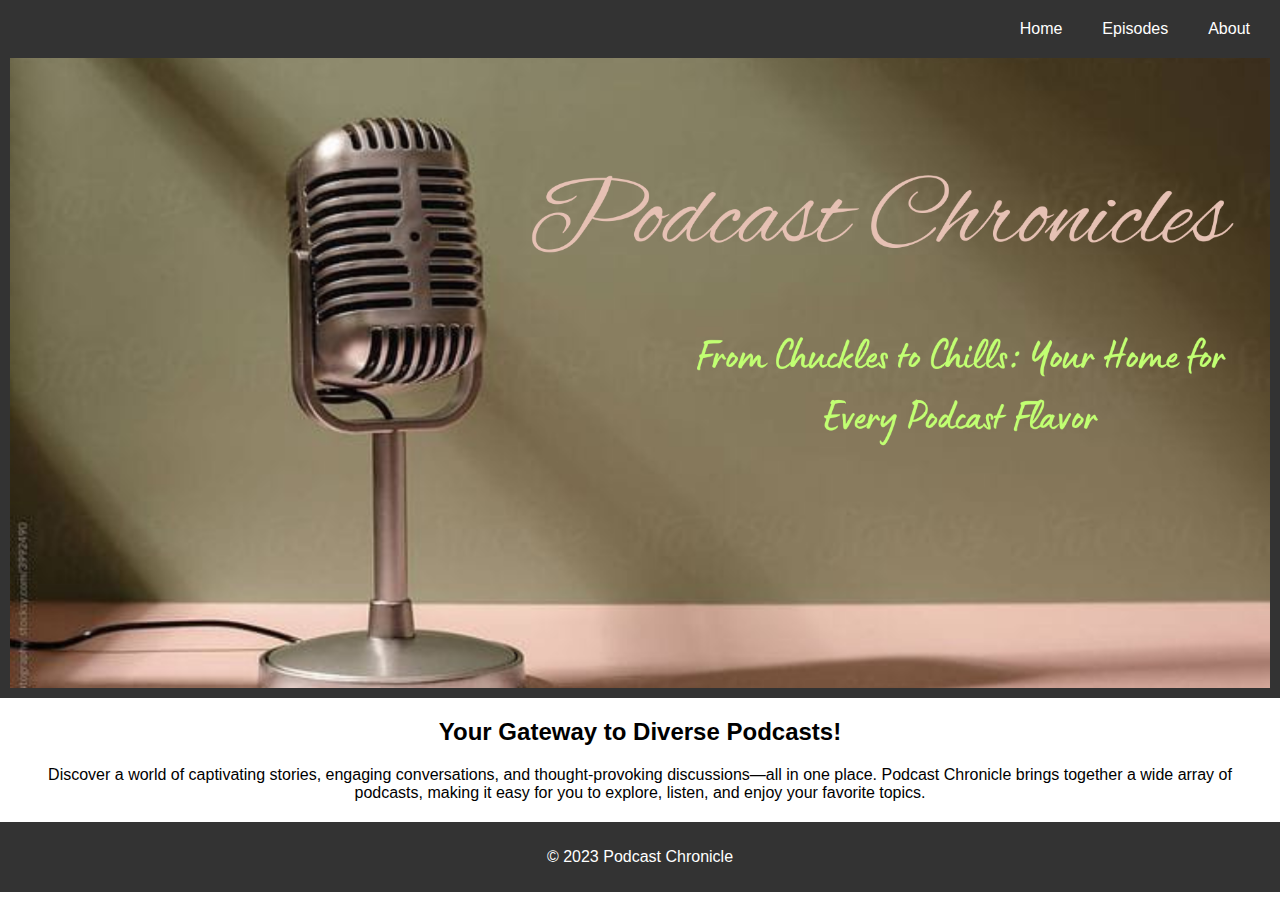
==== index.html @ 93cf0711 "Update index.html" ====
<!DOCTYPE html>
<html lang="en">
<head>
    <meta charset="UTF-8">
    <meta name="viewport" content="width=device-width, initial-scale=1.0">
    <title>Podcast Chronicle - Home</title>
    <style>
        body {
            font-family: 'Arial', sans-serif;
            margin: 0;
            padding: 0;
            box-sizing: border-box;
        }

        header {
            background-color: #333;
            color: #fff;
            padding: 10px;
            text-align: center;
        }

        nav {
            display: flex;
            justify-content: right;
            margin-bottom: 10px;
        }

        nav a {
            color: #fff;
            text-decoration: none;
            padding: 10px;
            margin: 0 10px;
        }

        img {
            width: 100%; 
            height: 70vh; 
            object-fit: cover; /* Ensure the image covers the container */
            display: block; /* Remove extra spacing at the bottom of the image */
            margin: 0 auto; /* Center the image */
        }

        main {
            text-align: center;
            margin: 20px;
        }

        footer {
            background-color: #333;
            color: #fff;
            text-align: center;
            padding: 10px;
        }
    </style>
</head>
<body>
    <header>
        <nav>
            <a href="index.html">Home</a>
            <a href="episodes.html">Episodes</a>
            <a href="./about.html">About</a>
        </nav>
        <img src="./mainx.png" alt="Podcast Chronicle Image">
    </header>

    <main>
        <h2>Your Gateway to Diverse Podcasts!</h2>
        <p>Discover a world of captivating stories, engaging conversations, and thought-provoking discussions—all in one place. 
            Podcast Chronicle brings together a wide array of podcasts, making it easy for you to explore, listen, and enjoy your favorite topics.
        </p>
    </main>

    <footer>
        <p>&copy; 2023 Podcast Chronicle</p>
    </footer>

    <script src="script.js"></script>
</body>
</html>
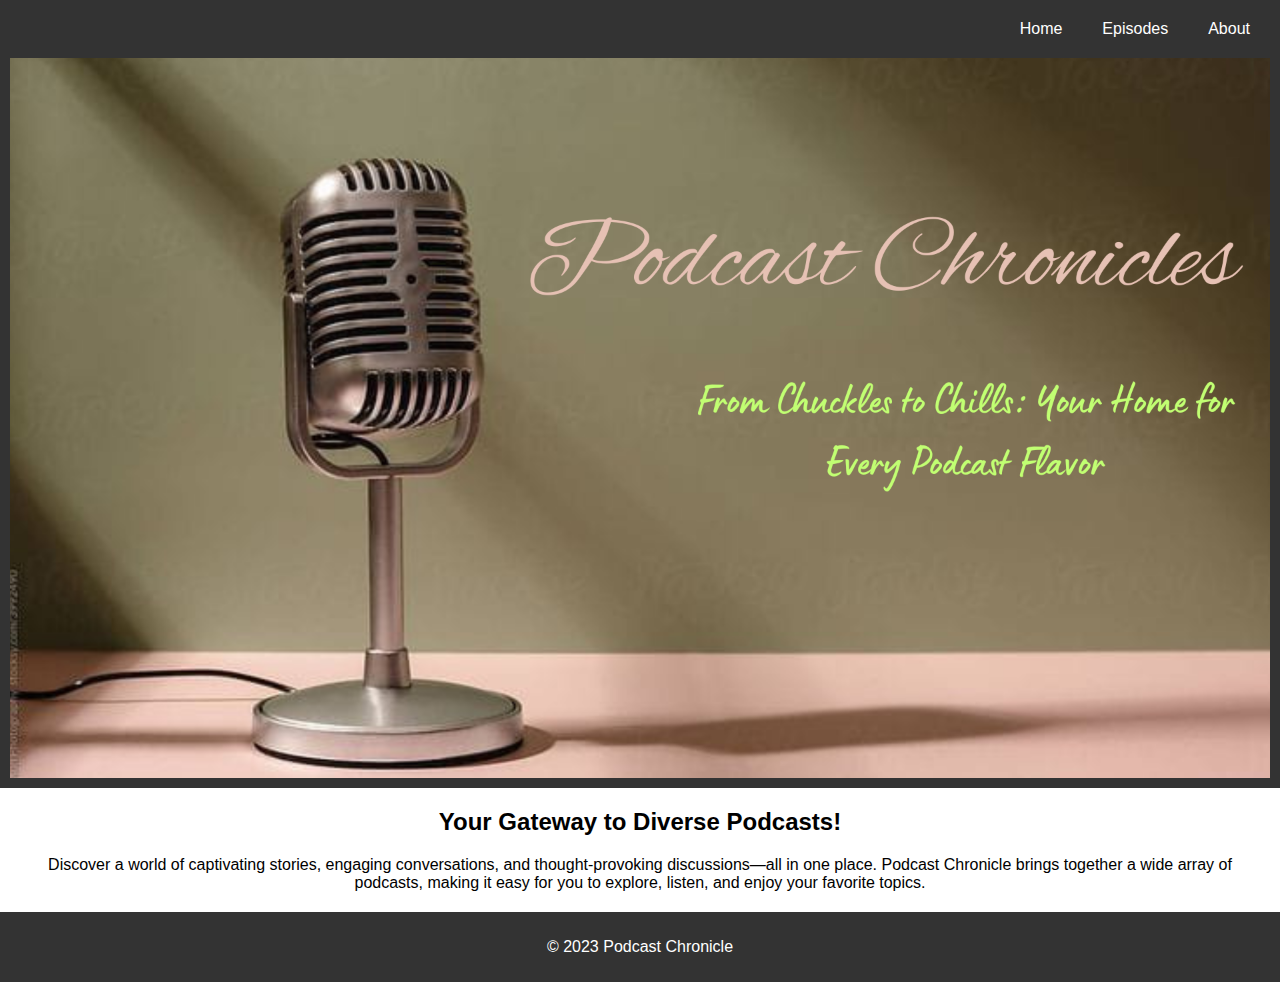
==== commit f254895b: "Update index.html" ====
--- a/index.html
+++ b/index.html
@@ -34,7 +34,7 @@
 
         img {
             width: 100%; 
-            height: 70vh; 
+            height: 80vh; 
             object-fit: cover; /* Ensure the image covers the container */
             display: block; /* Remove extra spacing at the bottom of the image */
             margin: 0 auto; /* Center the image */
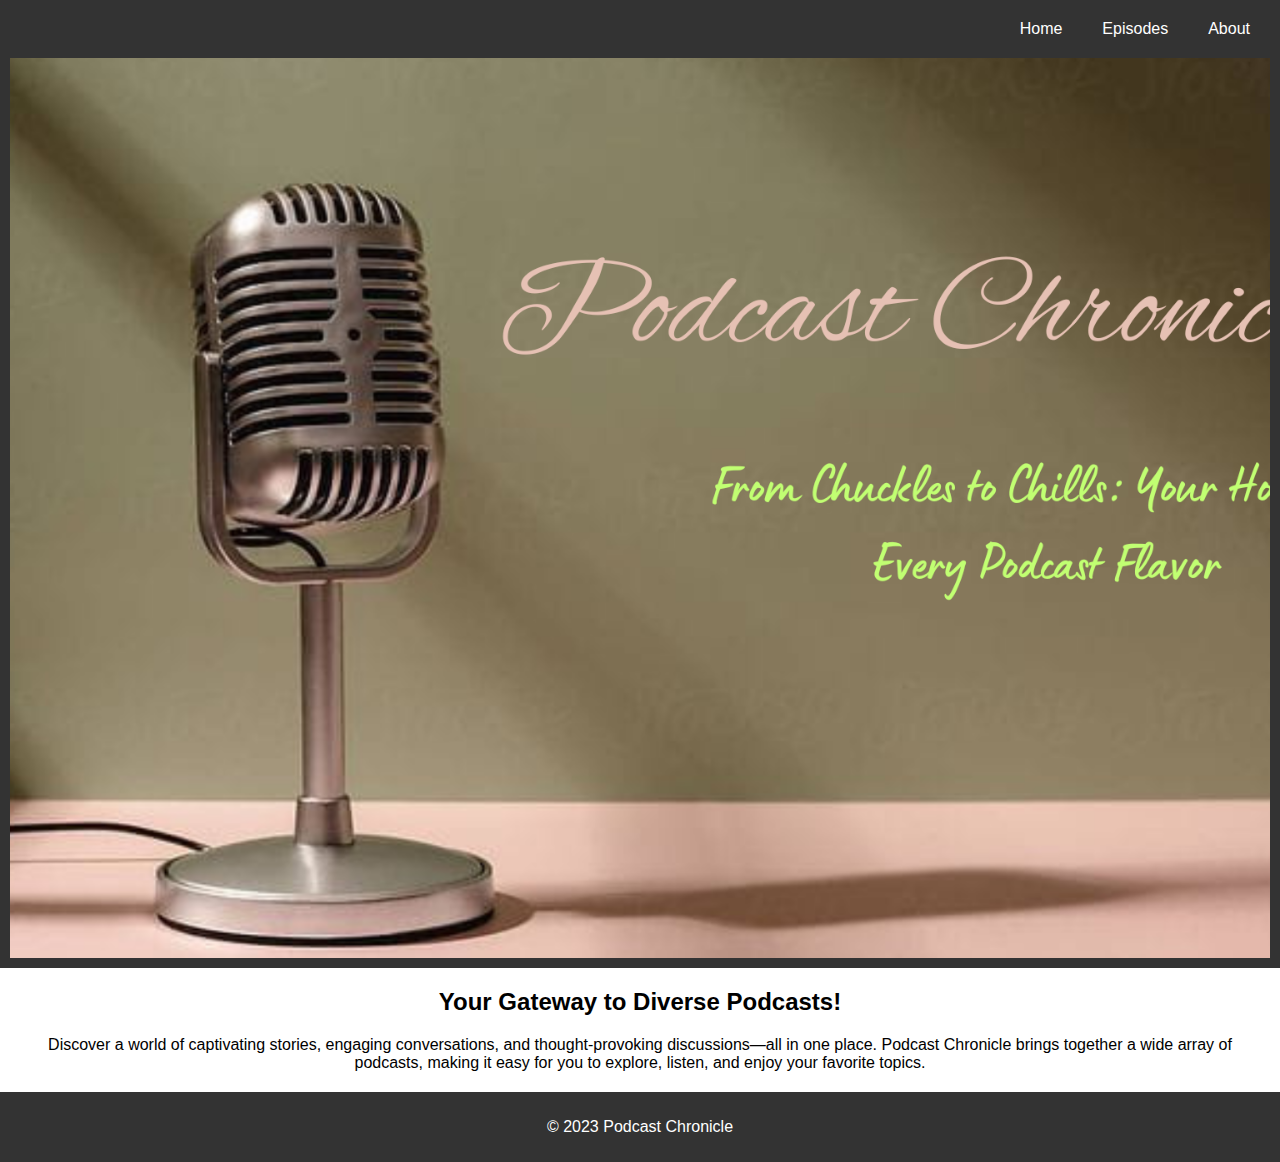
==== commit da4fc116: "Update index.html" ====
--- a/index.html
+++ b/index.html
@@ -34,7 +34,7 @@
 
         img {
             width: 100%; 
-            height: 80vh; 
+            height: 100vh; 
             object-fit: cover; /* Ensure the image covers the container */
             display: block; /* Remove extra spacing at the bottom of the image */
             margin: 0 auto; /* Center the image */
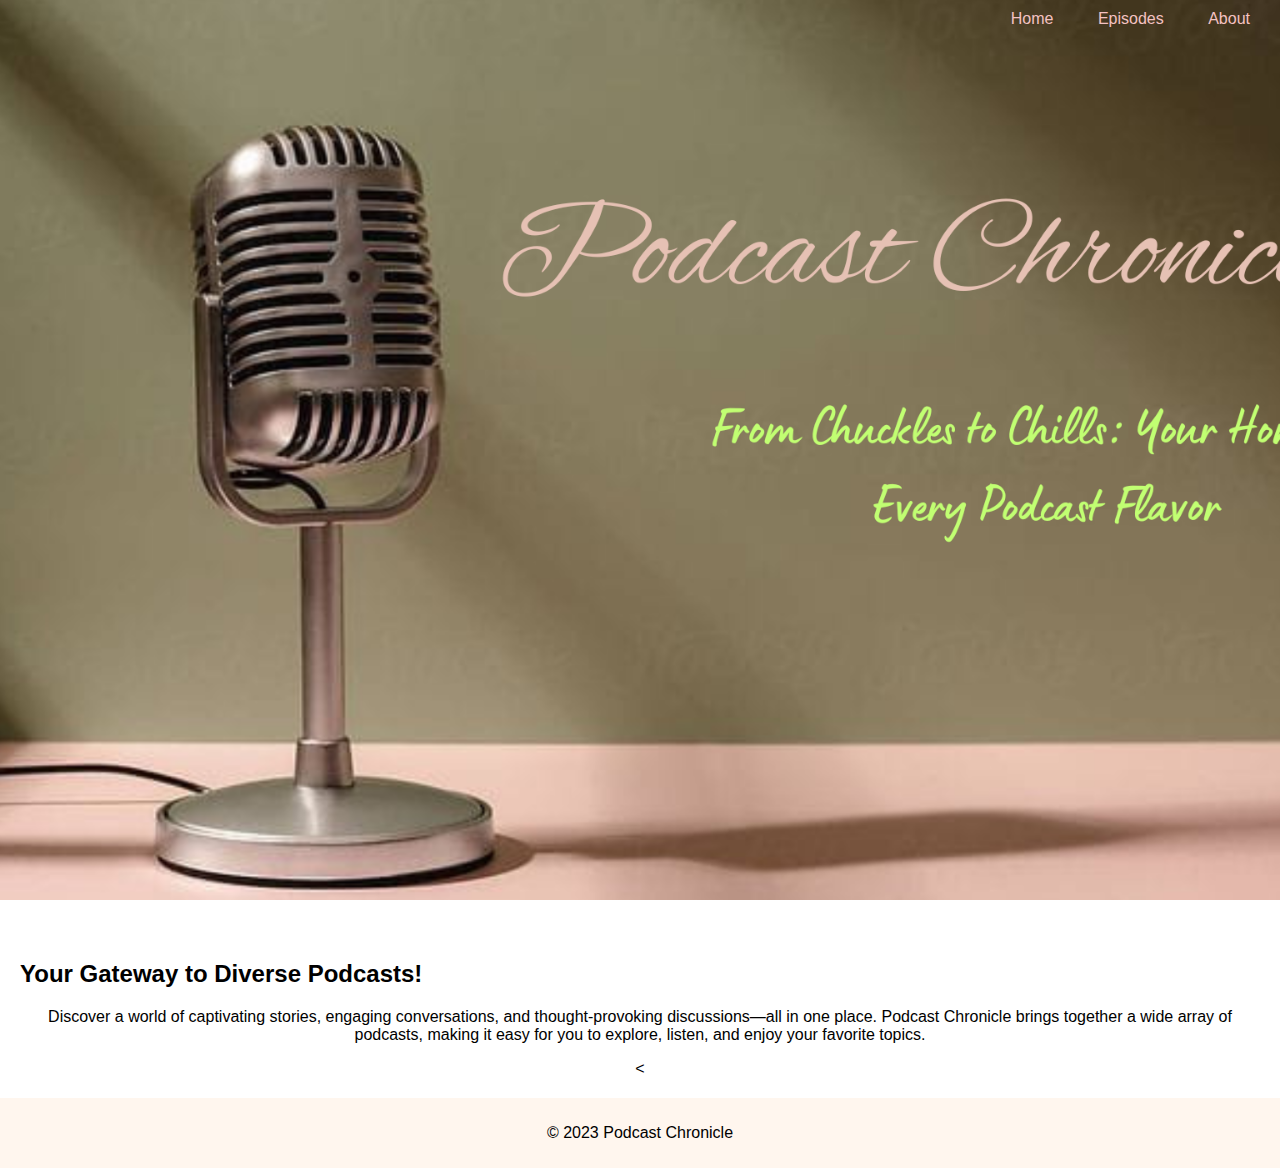
==== commit 6348c6aa: "Update index.html" ====
--- a/index.html
+++ b/index.html
@@ -9,20 +9,20 @@
             font-family: 'Arial', sans-serif;
             margin: 0;
             padding: 0;
-            box-sizing: border-box;
         }
 
         header {
-            background-color: #333;
+            position: relative; 
             color: #fff;
-            padding: 10px;
-            text-align: center;
+            text-align: left;
+            padding-bottom: 40px; 
         }
 
         nav {
-            display: flex;
-            justify-content: right;
-            margin-bottom: 10px;
+            position: absolute;
+            top: 0;
+            right: 0;
+            padding: 10px;
         }
 
         nav a {
@@ -30,14 +30,16 @@
             text-decoration: none;
             padding: 10px;
             margin: 0 10px;
+            background-color: transparent; 
+            color: #F4C2C2;
         }
 
         img {
             width: 100%; 
             height: 100vh; 
-            object-fit: cover; /* Ensure the image covers the container */
-            display: block; /* Remove extra spacing at the bottom of the image */
-            margin: 0 auto; /* Center the image */
+            object-fit: cover; 
+            display: block; 
+            margin: 0 auto; 
         }
 
         main {
@@ -46,10 +48,16 @@
         }
 
         footer {
-            background-color: #333;
-            color: #fff;
+            background-color: #fff6ee;
+            color: black;
             text-align: center;
             padding: 10px;
+        }
+        h2{
+            text-align: left;
+        }
+        p{
+            font-weight: 100;
         }
     </style>
 </head>
@@ -57,7 +65,7 @@
     <header>
         <nav>
             <a href="index.html">Home</a>
-            <a href="episodes.html">Episodes</a>
+            <a href="epsiodes.html">Episodes</a>
             <a href="./about.html">About</a>
         </nav>
         <img src="./mainx.png" alt="Podcast Chronicle Image">
@@ -68,6 +76,7 @@
         <p>Discover a world of captivating stories, engaging conversations, and thought-provoking discussions—all in one place. 
             Podcast Chronicle brings together a wide array of podcasts, making it easy for you to explore, listen, and enjoy your favorite topics.
         </p>
+        <
     </main>
 
     <footer>
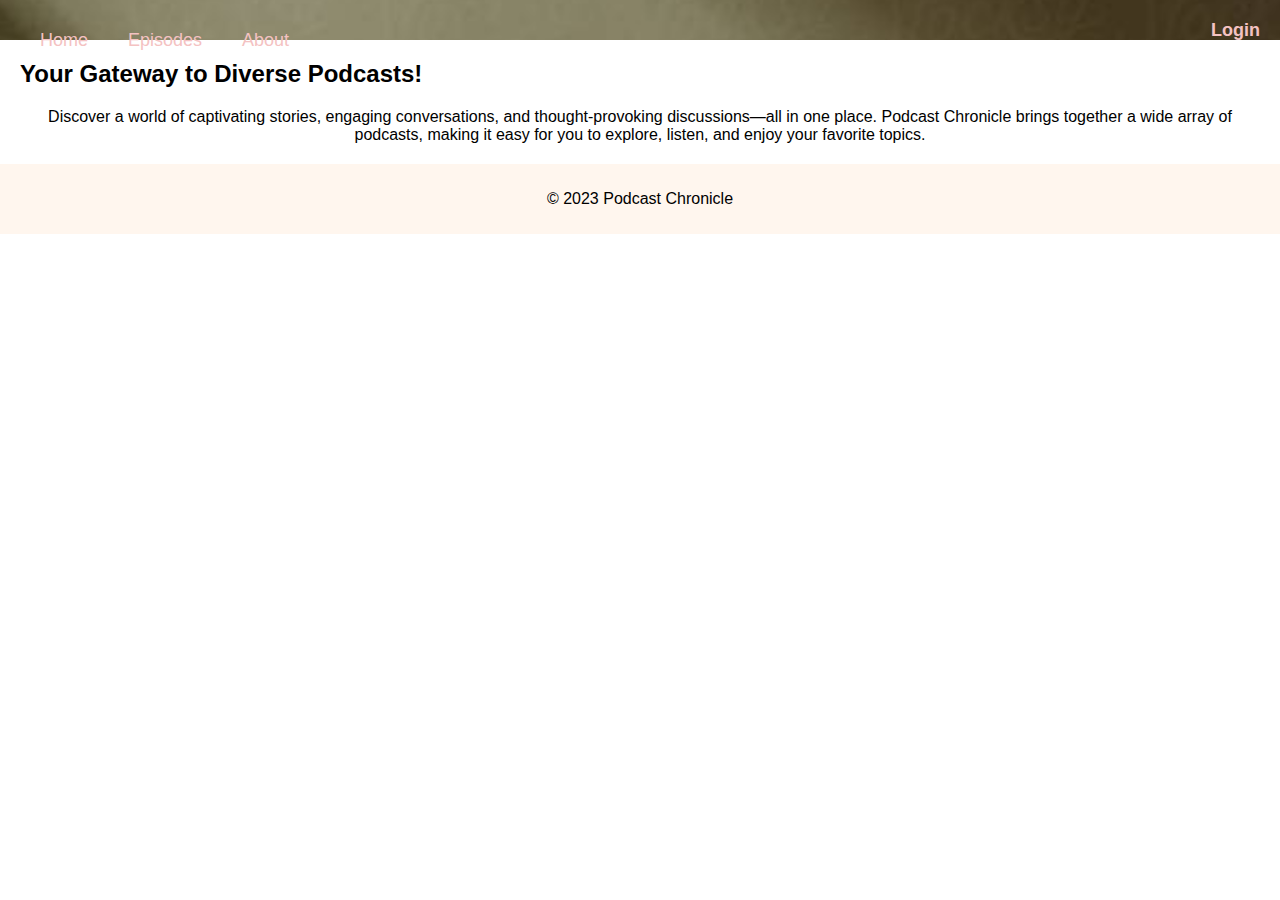
==== commit 27d46e5d: "Update index.html" ====
--- a/index.html
+++ b/index.html
@@ -12,17 +12,21 @@
         }
 
         header {
-            position: relative; 
+            position: relative;
             color: #fff;
             text-align: left;
-            padding-bottom: 40px; 
+            padding: 20px;
+            display: flex;
+            justify-content: space-between;
+            background: url('./mainx.png') center/cover no-repeat fixed;
+
         }
 
         nav {
+            display: flex;
             position: absolute;
-            top: 0;
-            right: 0;
-            padding: 10px;
+            top: 20px;
+            left: 20px;
         }
 
         nav a {
@@ -30,16 +34,28 @@
             text-decoration: none;
             padding: 10px;
             margin: 0 10px;
-            background-color: transparent; 
+            background-color: transparent;
             color: #F4C2C2;
+            font-weight: 100;
+            font-size: large;
+        }
+
+        .login-link {
+            color:  #F4C2C2;
+            text-decoration: none;
+            font-weight: bold;
+            font-size: large;
+            position: absolute;
+            top: 20px;
+            right: 20px;
         }
 
         img {
-            width: 100%; 
-            height: 100vh; 
-            object-fit: cover; 
-            display: block; 
-            margin: 0 auto; 
+            width: 100%;
+            height: 100vh;
+            object-fit: cover;
+            display: block;
+            margin: 0 auto;
         }
 
         main {
@@ -53,10 +69,12 @@
             text-align: center;
             padding: 10px;
         }
-        h2{
+
+        h2 {
             text-align: left;
         }
-        p{
+
+        p {
             font-weight: 100;
         }
     </style>
@@ -65,10 +83,10 @@
     <header>
         <nav>
             <a href="index.html">Home</a>
-            <a href="epsiodes.html">Episodes</a>
-            <a href="./about.html">About</a>
+            <a href="episodes.html">Episodes</a>
+            <a href="about.html">About</a>
         </nav>
-        <img src="./mainx.png" alt="Podcast Chronicle Image">
+        <a href="login.html" class="login-link">Login</a>
     </header>
 
     <main>
@@ -76,7 +94,6 @@
         <p>Discover a world of captivating stories, engaging conversations, and thought-provoking discussions—all in one place. 
             Podcast Chronicle brings together a wide array of podcasts, making it easy for you to explore, listen, and enjoy your favorite topics.
         </p>
-        <
     </main>
 
     <footer>
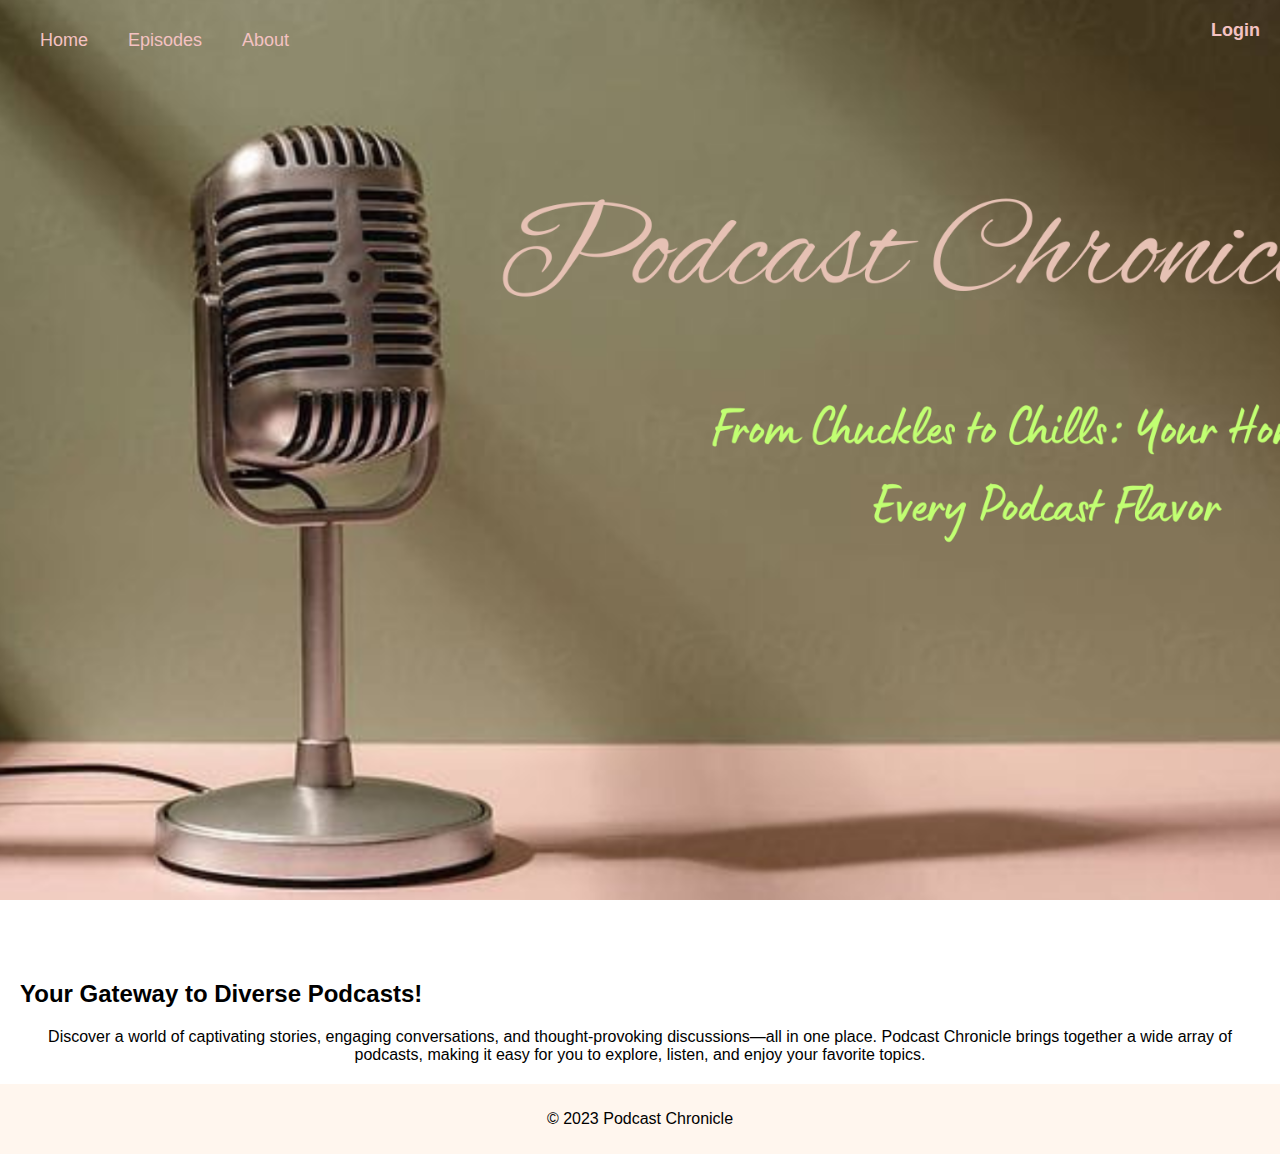
==== commit 3c9e1d01: "Update index.html" ====
--- a/index.html
+++ b/index.html
@@ -17,9 +17,9 @@
             text-align: left;
             padding: 20px;
             display: flex;
+            align-items: center;
             justify-content: space-between;
-            background: url('./mainx.png') center/cover no-repeat fixed;
-
+            background-color: transparent; /* Removed background color */
         }
 
         nav {
@@ -27,6 +27,7 @@
             position: absolute;
             top: 20px;
             left: 20px;
+            z-index: 1; /* Set z-index to place it above the image */
         }
 
         nav a {
@@ -41,13 +42,14 @@
         }
 
         .login-link {
-            color:  #F4C2C2;
+            color: #F4C2C2;
             text-decoration: none;
             font-weight: bold;
             font-size: large;
             position: absolute;
             top: 20px;
             right: 20px;
+            z-index: 1; /* Set z-index to place it above the image */
         }
 
         img {
@@ -56,11 +58,17 @@
             object-fit: cover;
             display: block;
             margin: 0 auto;
+            position: absolute; /* Added position absolute */
+            top: 0; /* Set top to 0 to start from the top */
+            left: 0; /* Set left to 0 */
         }
 
         main {
             text-align: center;
             margin: 20px;
+            position: relative; /* Added position relative */
+            z-index: 2; /* Set z-index to place it above the image */
+            padding-top: 100vh; /* Adjusted padding-top to ensure content is below the image */
         }
 
         footer {
@@ -84,10 +92,12 @@
         <nav>
             <a href="index.html">Home</a>
             <a href="episodes.html">Episodes</a>
-            <a href="about.html">About</a>
+            <a href="./about.html">About</a>
         </nav>
-        <a href="login.html" class="login-link">Login</a>
+        <a href="./login.html" class="login-link">Login</a>
     </header>
+
+    <img src="./mainx.png" alt="Podcast Chronicle Image">
 
     <main>
         <h2>Your Gateway to Diverse Podcasts!</h2>
